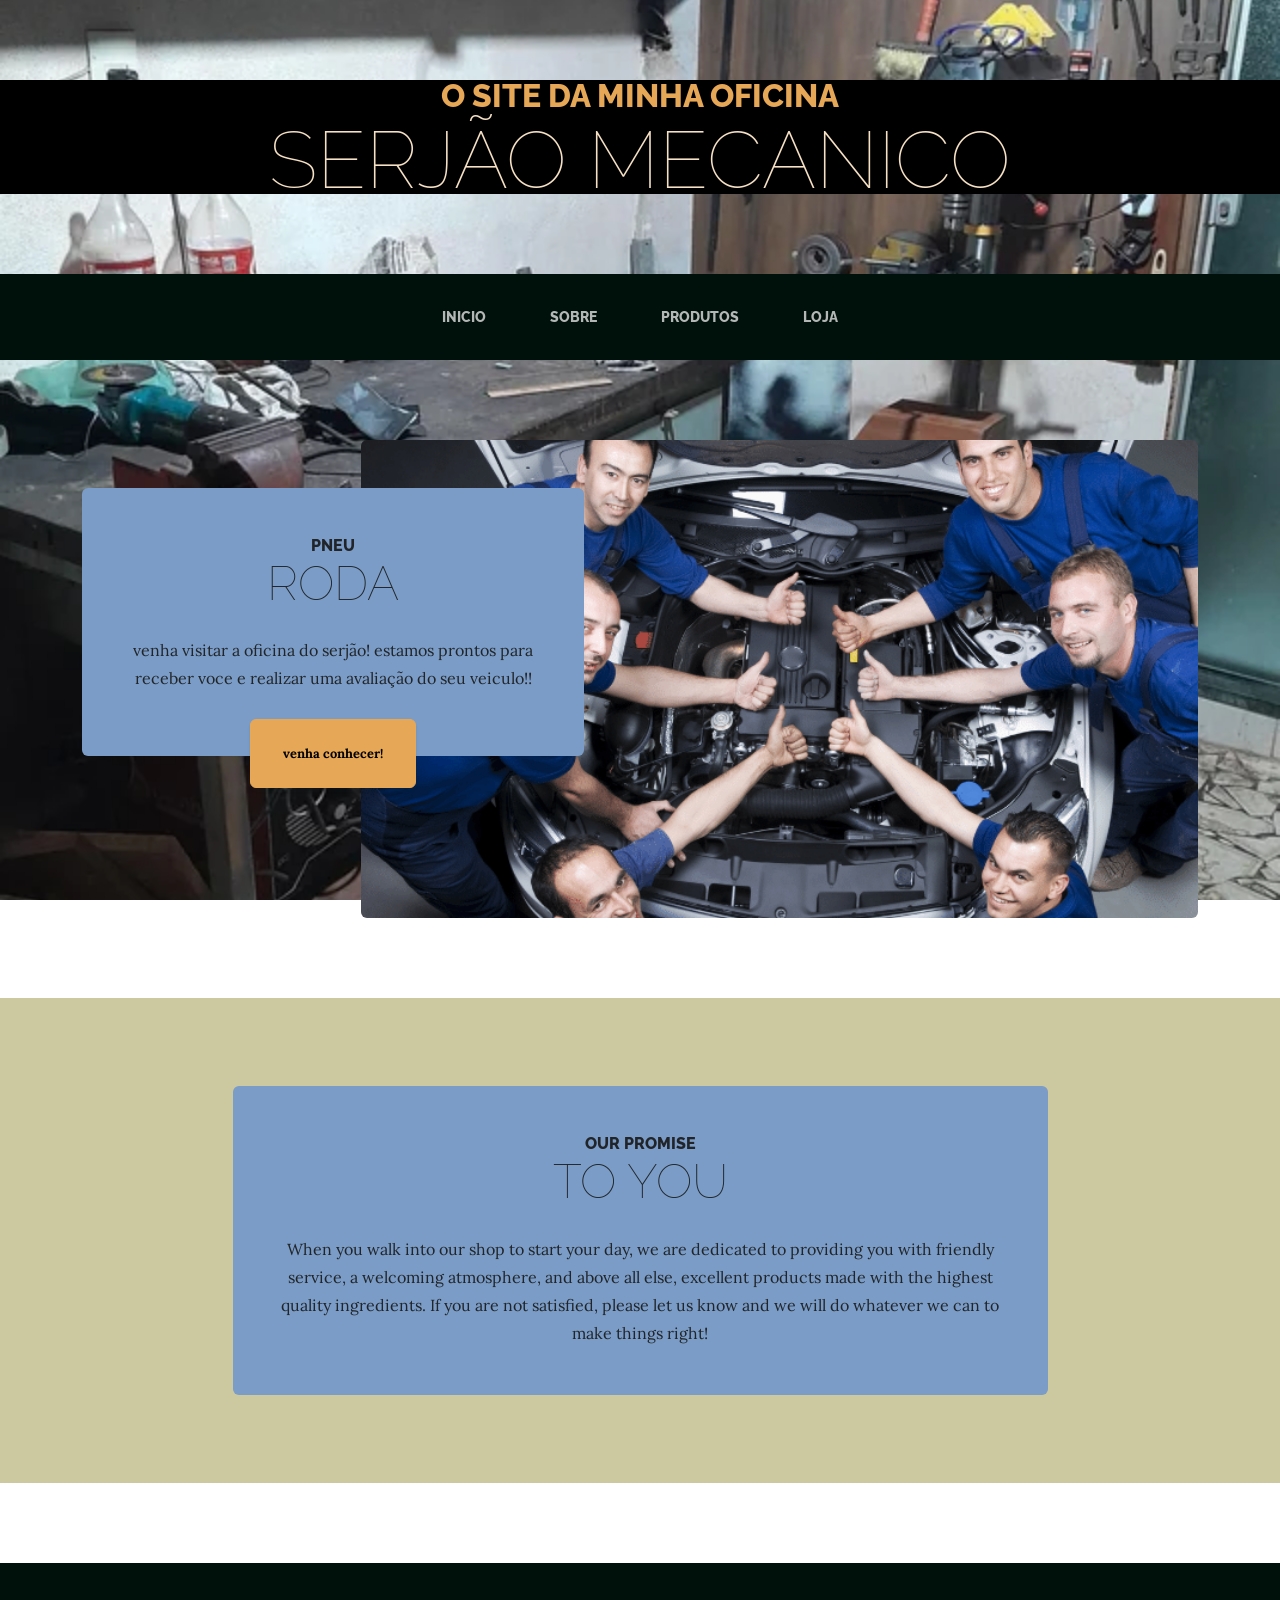
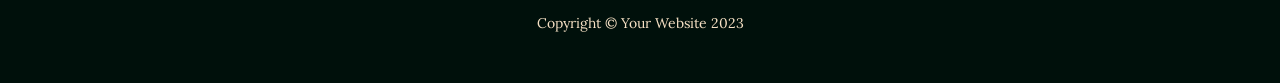
==== index.html @ 1792dceb "Add files via upload" ====
<!DOCTYPE html>
<html lang="en">
    <head>
        <meta charset="utf-8" />
        <meta name="viewport" content="width=device-width, initial-scale=1, shrink-to-fit=no" />
        <meta name="description" content="" />
        <meta name="author" content="" />
        <title>Business Casual - Start Bootstrap Theme</title>
        <link rel="icon" type="image/x-icon" href="assets/favicon.ico" />
        <!-- Google fonts-->
        <link href="https://fonts.googleapis.com/css?family=Raleway:100,100i,200,200i,300,300i,400,400i,500,500i,600,600i,700,700i,800,800i,900,900i" rel="stylesheet" />
        <link href="https://fonts.googleapis.com/css?family=Lora:400,400i,700,700i" rel="stylesheet" />
        <!-- Core theme CSS (includes Bootstrap)-->
        <link href="css/styles.css" rel="stylesheet" />
    </head>
    <body>
        <header>
            <h1 class="site-heading text-center text-faded d-none d-lg-block">
                <span class="site-heading-upper text-primary mb-3">O site da Minha oficina
                </span>
                <span class="site-heading-lower">serjão mecanico</span>
            </h1>
        </header>
        <!-- Navigation-->
        <nav class="navbar navbar-expand-lg navbar-dark py-lg-4" id="mainNav">
            <div class="container">
                <a class="navbar-brand text-uppercase fw-bold d-lg-none" href="index.html">Start Bootstrap</a>
                <button class="navbar-toggler" type="button" data-bs-toggle="collapse" data-bs-target="#navbarSupportedContent" aria-controls="navbarSupportedContent" aria-expanded="false" aria-label="Toggle navigation"><span class="navbar-toggler-icon"></span></button>
                <div class="collapse navbar-collapse" id="navbarSupportedContent">
                    <ul class="navbar-nav mx-auto">
                        <li class="nav-item px-lg-4"><a class="nav-link text-uppercase" href="index.html">Inicio</a></li>
                        <li class="nav-item px-lg-4"><a class="nav-link text-uppercase" href="about.html">Sobre</a></li>
                        <li class="nav-item px-lg-4"><a class="nav-link text-uppercase" href="products.html">Produtos</a></li>
                        <li class="nav-item px-lg-4"><a class="nav-link text-uppercase" href="store.html">Loja</a></li>
                    </ul>
                </div>
            </div>
        </nav>
        <section class="page-section clearfix">
            <div class="container">
                <div class="intro">
                    <img class="intro-img img-fluid mb-3 mb-lg-0 rounded" src="assets/img/intro.jpg" alt="..." />
                    <div class="intro-text left-0 text-center bg-faded p-5 rounded">
                        <h2 class="section-heading mb-4">
                            <span class="section-heading-upper">pneu</span>
                            <span class="section-heading-lower">roda</span>
                        </h2>
                        <p class="mb-3">venha visitar a oficina do serjão! estamos prontos para receber voce e realizar uma avaliação do seu veiculo!!</p>
                        <div class="intro-button mx-auto"><a class="btn btn-primary btn-xl" href="#!">venha conhecer!</a></div>
                    </div>
                </div>
            </div>
        </section>
        <section class="page-section cta">
            <div class="container">
                <div class="row">
                    <div class="col-xl-9 mx-auto">
                        <div class="cta-inner bg-faded text-center rounded">
                            <h2 class="section-heading mb-4">
                                <span class="section-heading-upper">Our Promise</span>
                                <span class="section-heading-lower">To You</span>
                            </h2>
                            <p class="mb-0">When you walk into our shop to start your day, we are dedicated to providing you with friendly service, a welcoming atmosphere, and above all else, excellent products made with the highest quality ingredients. If you are not satisfied, please let us know and we will do whatever we can to make things right!</p>
                        </div>
                    </div>
                </div>
            </div>
        </section>
        <footer class="footer text-faded text-center py-5">
            <div class="container"><p class="m-0 small">Copyright &copy; Your Website 2023</p></div>
        </footer>
        <!-- Bootstrap core JS-->
        <script src="https://cdn.jsdelivr.net/npm/bootstrap@5.2.3/dist/js/bootstrap.bundle.min.js"></script>
        <!-- Core theme JS-->
        <script src="js/scripts.js"></script>
    </body>
</html>
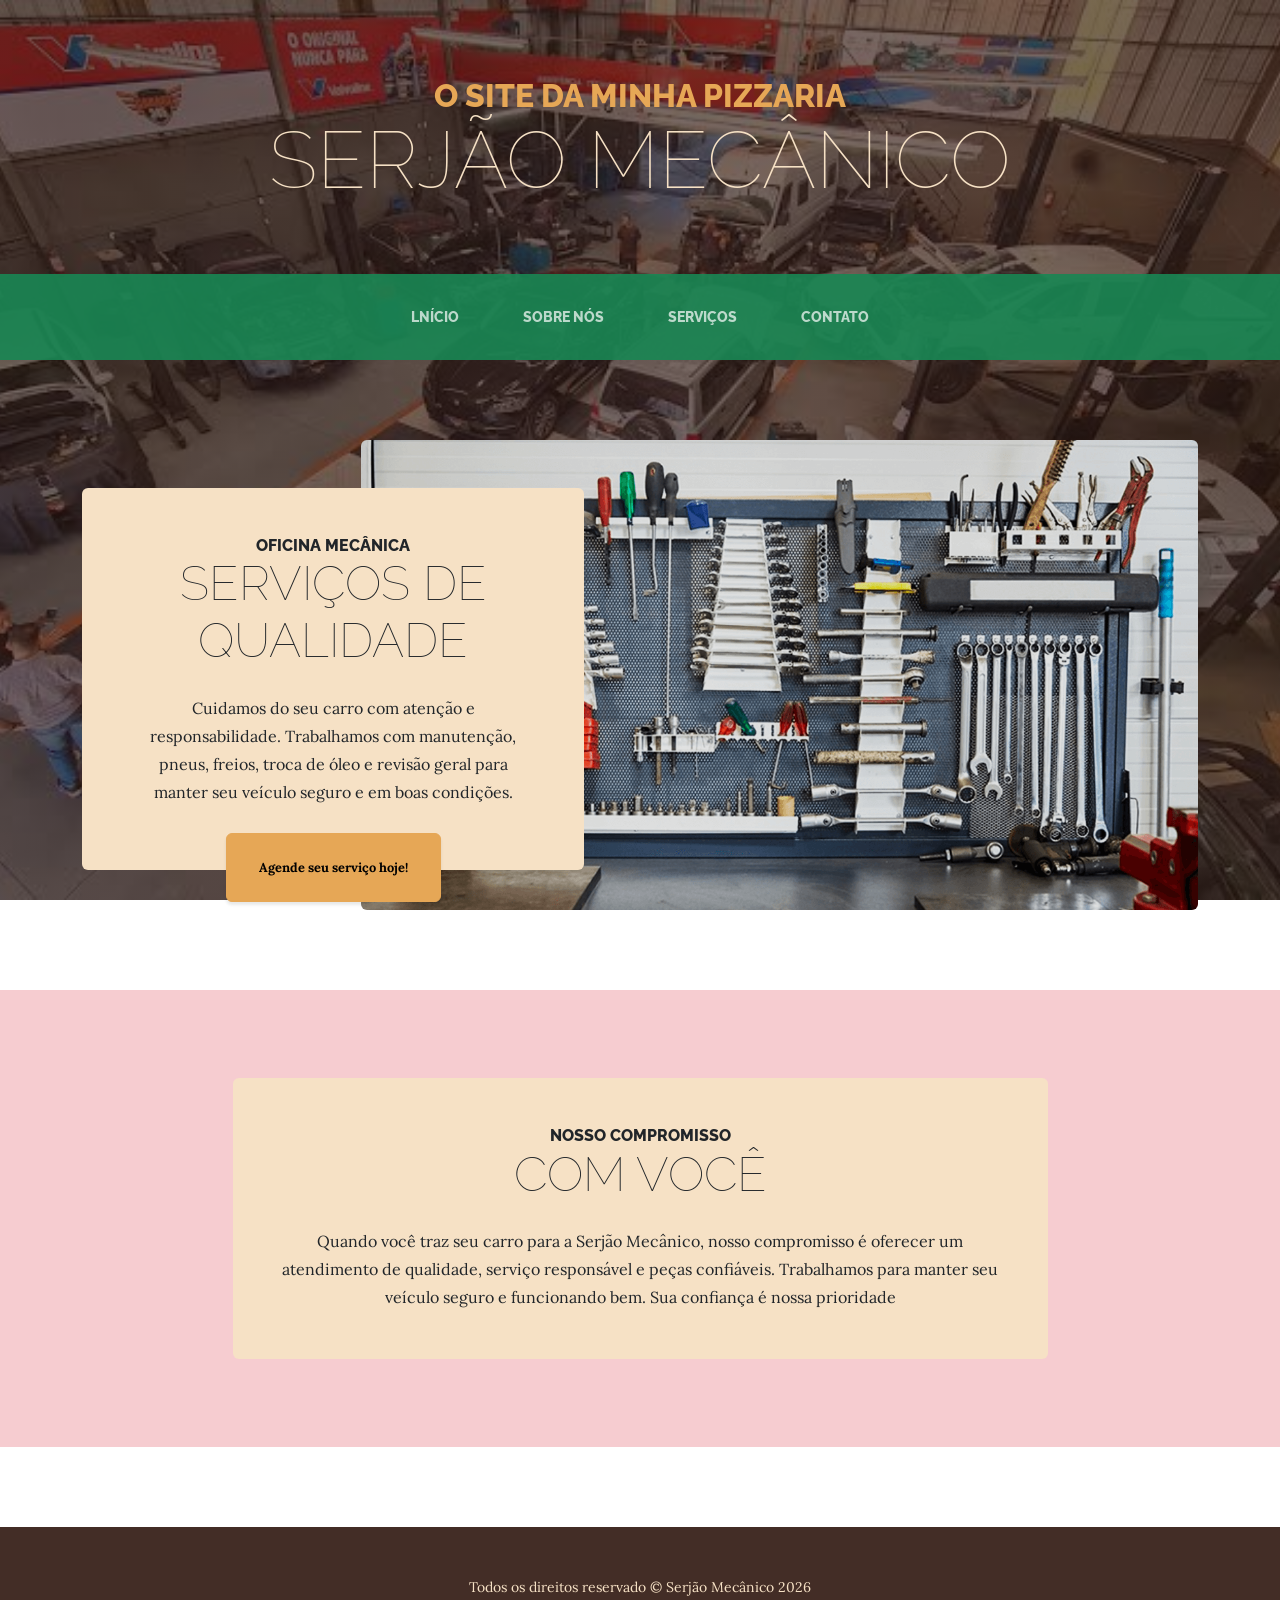
==== commit 8b0fd151: "Add files via upload" ====
--- a/index.html
+++ b/index.html
@@ -5,7 +5,7 @@
         <meta name="viewport" content="width=device-width, initial-scale=1, shrink-to-fit=no" />
         <meta name="description" content="" />
         <meta name="author" content="" />
-        <title>Business Casual - Start Bootstrap Theme</title>
+        <title> O SITE DA MINHA OFICINA - SERJÃO MECÂNICO</title>
         <link rel="icon" type="image/x-icon" href="assets/favicon.ico" />
         <!-- Google fonts-->
         <link href="https://fonts.googleapis.com/css?family=Raleway:100,100i,200,200i,300,300i,400,400i,500,500i,600,600i,700,700i,800,800i,900,900i" rel="stylesheet" />
@@ -16,9 +16,8 @@
     <body>
         <header>
             <h1 class="site-heading text-center text-faded d-none d-lg-block">
-                <span class="site-heading-upper text-primary mb-3">O site da Minha oficina
-                </span>
-                <span class="site-heading-lower">serjão mecanico</span>
+                <span class="site-heading-upper text-primary mb-3">O site da Minha pizzaria</span>
+                <span class="site-heading-lower">SERJÃO MECÂNICO</span>
             </h1>
         </header>
         <!-- Navigation-->
@@ -28,10 +27,10 @@
                 <button class="navbar-toggler" type="button" data-bs-toggle="collapse" data-bs-target="#navbarSupportedContent" aria-controls="navbarSupportedContent" aria-expanded="false" aria-label="Toggle navigation"><span class="navbar-toggler-icon"></span></button>
                 <div class="collapse navbar-collapse" id="navbarSupportedContent">
                     <ul class="navbar-nav mx-auto">
-                        <li class="nav-item px-lg-4"><a class="nav-link text-uppercase" href="index.html">Inicio</a></li>
-                        <li class="nav-item px-lg-4"><a class="nav-link text-uppercase" href="about.html">Sobre</a></li>
-                        <li class="nav-item px-lg-4"><a class="nav-link text-uppercase" href="products.html">Produtos</a></li>
-                        <li class="nav-item px-lg-4"><a class="nav-link text-uppercase" href="store.html">Loja</a></li>
+                        <li class="nav-item px-lg-4"><a class="nav-link text-uppercase" href="index.html">lnício</a></li>
+                        <li class="nav-item px-lg-4"><a class="nav-link text-uppercase" href="about.html">Sobre nós</a></li>
+                        <li class="nav-item px-lg-4"><a class="nav-link text-uppercase" href="products.html">Serviços</a></li>
+                        <li class="nav-item px-lg-4"><a class="nav-link text-uppercase" href="store.html">Contato</a></li>
                     </ul>
                 </div>
             </div>
@@ -42,11 +41,13 @@
                     <img class="intro-img img-fluid mb-3 mb-lg-0 rounded" src="assets/img/intro.jpg" alt="..." />
                     <div class="intro-text left-0 text-center bg-faded p-5 rounded">
                         <h2 class="section-heading mb-4">
-                            <span class="section-heading-upper">pneu</span>
-                            <span class="section-heading-lower">roda</span>
+                            <span class="section-heading-upper">OFICINA MECÂNICA
+</span>
+                            <span class="section-heading-lower">SERVIÇOS DE QUALIDADE</span>
                         </h2>
-                        <p class="mb-3">venha visitar a oficina do serjão! estamos prontos para receber voce e realizar uma avaliação do seu veiculo!!</p>
-                        <div class="intro-button mx-auto"><a class="btn btn-primary btn-xl" href="#!">venha conhecer!</a></div>
+                        <p class="mb-3">
+Cuidamos do seu carro com atenção e responsabilidade. Trabalhamos com manutenção, pneus, freios, troca de óleo e revisão geral para manter seu veículo seguro e em boas condições.</p>
+                        <div class="intro-button mx-auto"><a class="btn btn-primary btn-xl" href="#!">Agende seu serviço hoje! </a></div>
                     </div>
                 </div>
             </div>
@@ -57,17 +58,17 @@
                     <div class="col-xl-9 mx-auto">
                         <div class="cta-inner bg-faded text-center rounded">
                             <h2 class="section-heading mb-4">
-                                <span class="section-heading-upper">Our Promise</span>
-                                <span class="section-heading-lower">To You</span>
+                                <span class="section-heading-upper">NOSSO COMPROMISSO</span>
+                                <span class="section-heading-lower">COM VOCÊ</span>
                             </h2>
-                            <p class="mb-0">When you walk into our shop to start your day, we are dedicated to providing you with friendly service, a welcoming atmosphere, and above all else, excellent products made with the highest quality ingredients. If you are not satisfied, please let us know and we will do whatever we can to make things right!</p>
+                            <p class="mb-0">Quando você traz seu carro para a Serjão Mecânico, nosso compromisso é oferecer um atendimento de qualidade, serviço responsável e peças confiáveis. Trabalhamos para manter seu veículo seguro e funcionando bem. Sua confiança é nossa prioridade</p>
                         </div>
                     </div>
                 </div>
             </div>
         </section>
         <footer class="footer text-faded text-center py-5">
-            <div class="container"><p class="m-0 small">Copyright &copy; Your Website 2023</p></div>
+            <div class="container"><p class="m-0 small">Todos os direitos reservado &copy; Serjão Mecânico 2026</p></div>
         </footer>
         <!-- Bootstrap core JS-->
         <script src="https://cdn.jsdelivr.net/npm/bootstrap@5.2.3/dist/js/bootstrap.bundle.min.js"></script>
